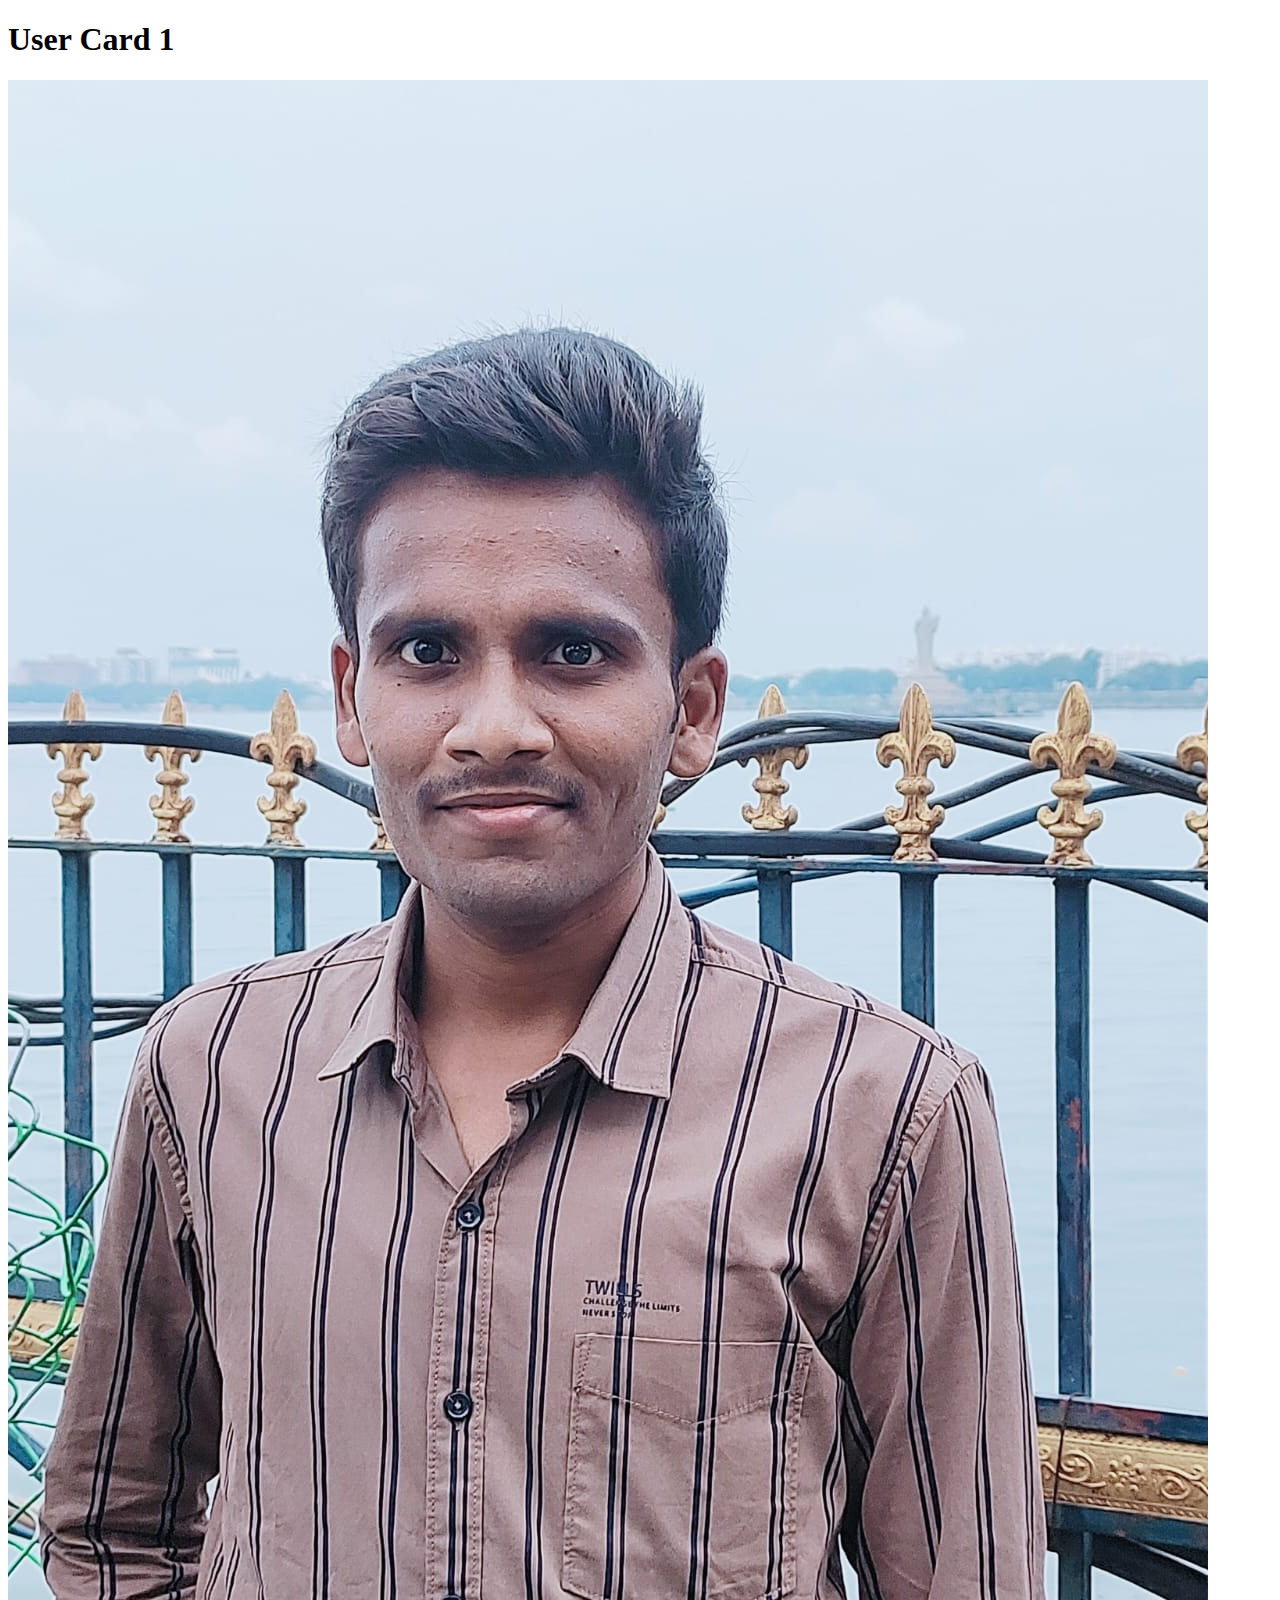
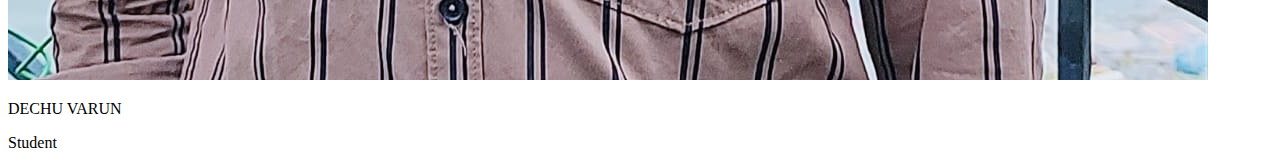
==== user1.html @ 0186ee12 "updation of user card" ====
<!DOCTYPE html>
<html lang="en">
<head>
    <meta charset="UTF-8">
    <meta http-equiv="X-UA-Compatible" content="IE=edge">
    <meta name="viewport" content="width=device-width, initial-scale=1.0">
    <title>Document</title>
</head>
<body>
    <h1>User Card 1</h1>
    <img src="./photo 1.jpeg" alt="">
    <p>DECHU VARUN</p>
    <p>Student</p>
</body>
</html>
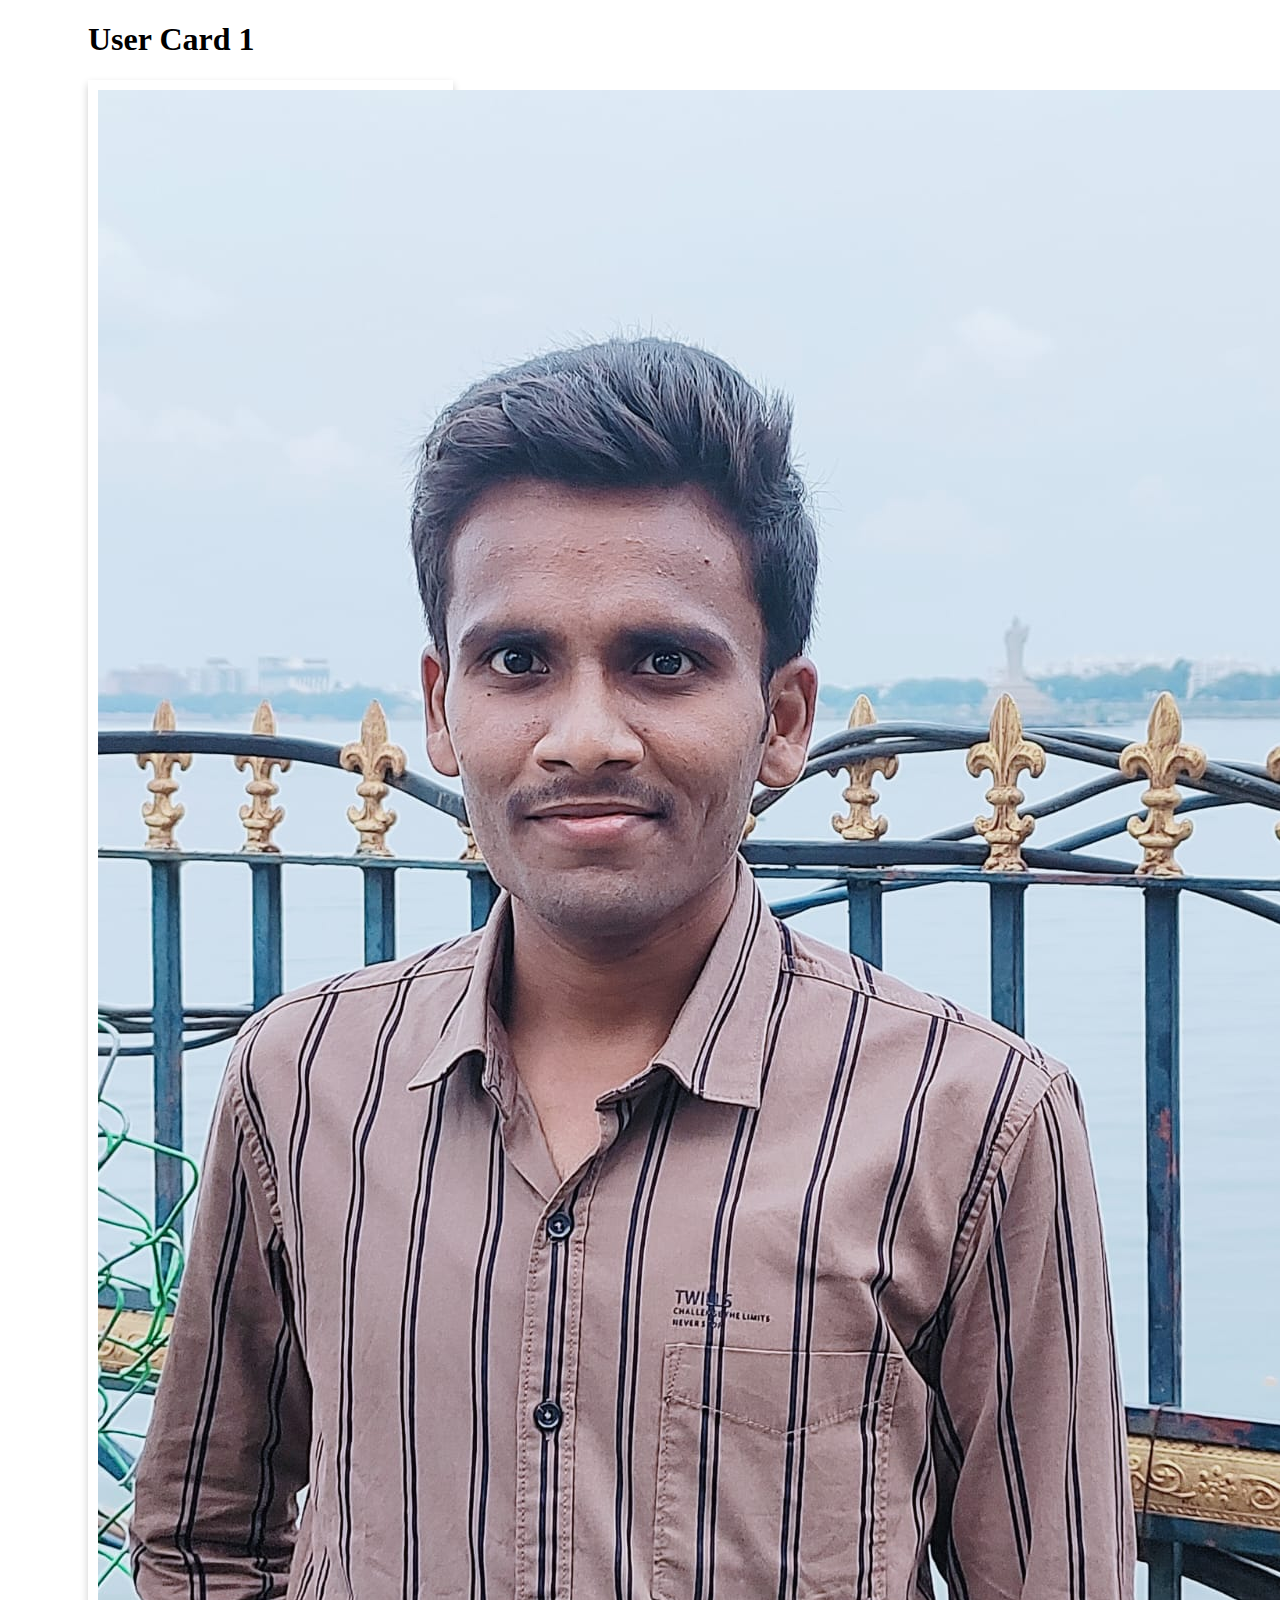
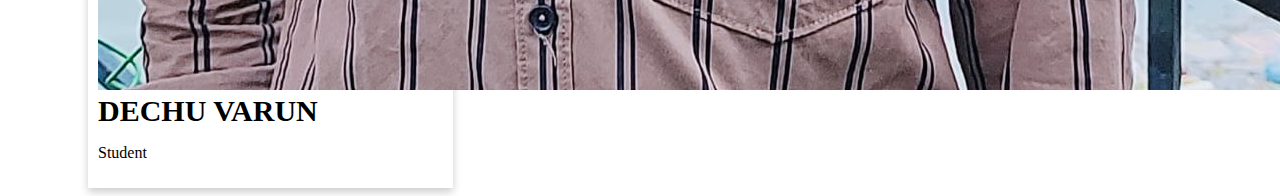
==== commit 754de6c1: "added styles to card" ====
--- a/user1.html
+++ b/user1.html
@@ -4,12 +4,17 @@
     <meta charset="UTF-8">
     <meta http-equiv="X-UA-Compatible" content="IE=edge">
     <meta name="viewport" content="width=device-width, initial-scale=1.0">
-    <title>Document</title>
+    <title>USER CARD 1</title>
+    <link rel="stylesheet" href="usercard_style.css">
 </head>
 <body>
+    <div class="container">
     <h1>User Card 1</h1>
-    <img src="./photo 1.jpeg" alt="">
-    <p>DECHU VARUN</p>
-    <p>Student</p>
+    <div class="card">
+        <img src="./photo 1.jpeg" alt="">
+        <p class="user_title">DECHU VARUN</p>
+        <p class="user_designation">Student</p>
+    </div> 
+</div>
 </body>
 </html>--- a/usercard_style.css
+++ b/usercard_style.css
@@ -0,0 +1,28 @@
+.container{
+    margin-left: 80px;
+}
+
+.card{
+   box-shadow: 0 4px 8px 0 rgba(0, 0, 0, 0.2);
+   width: 30%;
+   padding-left: 10px;
+   padding-top: 10px;
+   padding-bottom: 10px;
+   transition: 1s;
+}
+.card:hover{
+    box-shadow: 0 14px 18px 0 rgba(0, 0, 0, 0.2);
+}
+.user_title{
+    margin-top: 0;
+    font-size: 30px;
+    font-weight: bold;
+    margin-bottom: 0;
+}
+
+.user_deignation{
+    margin-top: 0;
+    font-size: 20px;
+    font-style: italic;
+    margin-bottom: 0;
+}
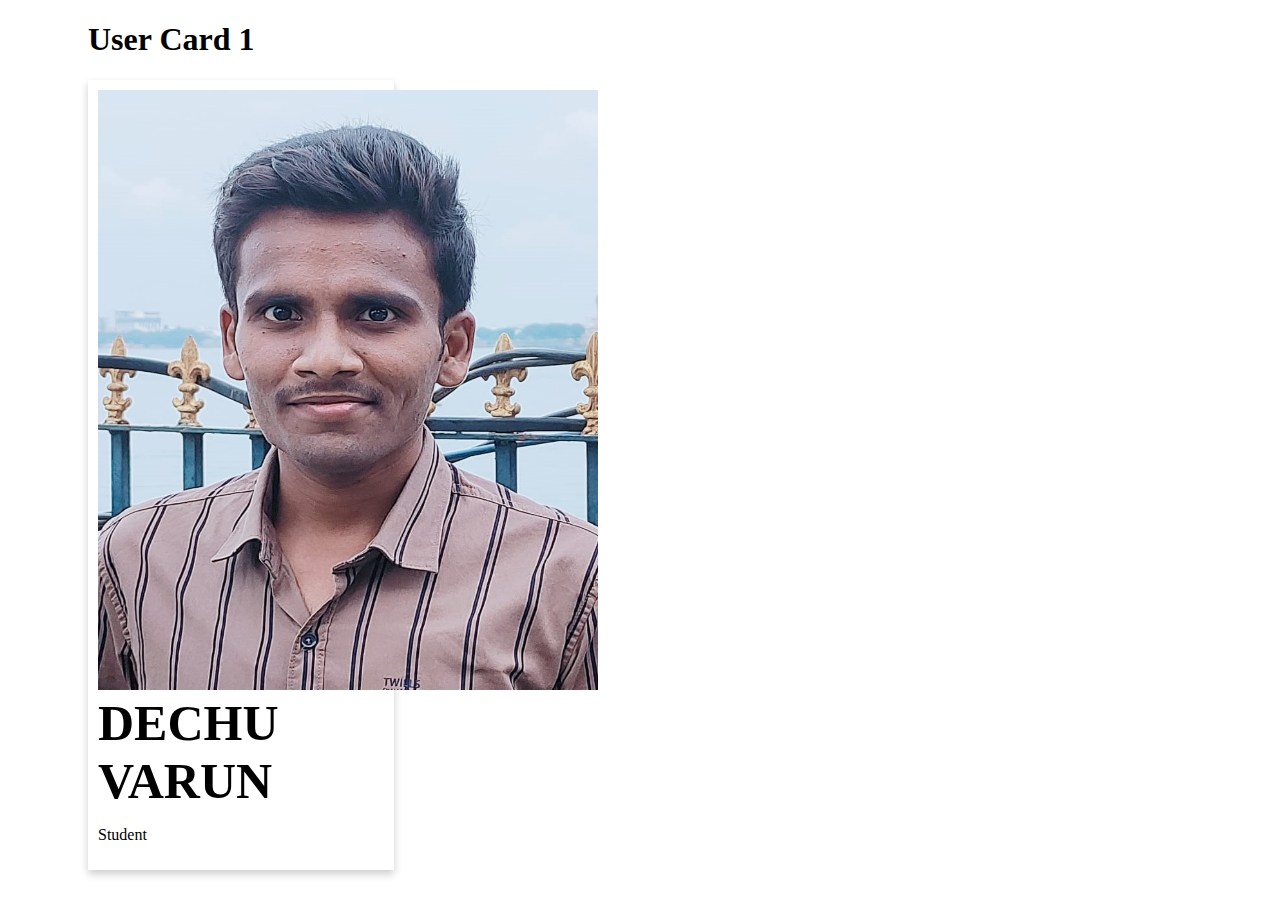
==== commit d6a331cc: "Changing card style" ====
--- a/user1.html
+++ b/user1.html
@@ -11,7 +11,7 @@
     <div class="container">
     <h1>User Card 1</h1>
     <div class="card">
-        <img src="./photo 1.jpeg" alt="">
+        <img src="./photo 1.jpeg" alt=""  width="500" height="600">
         <p class="user_title">DECHU VARUN</p>
         <p class="user_designation">Student</p>
     </div> 
--- a/usercard_style.css
+++ b/usercard_style.css
@@ -4,7 +4,7 @@
 
 .card{
    box-shadow: 0 4px 8px 0 rgba(0, 0, 0, 0.2);
-   width: 30%;
+   width: 25%;
    padding-left: 10px;
    padding-top: 10px;
    padding-bottom: 10px;
@@ -15,14 +15,19 @@
 }
 .user_title{
     margin-top: 0;
-    font-size: 30px;
+    font-size: 50px;
     font-weight: bold;
     margin-bottom: 0;
 }
 
 .user_deignation{
     margin-top: 0;
-    font-size: 20px;
+    font-size: 40px;
     font-style: italic;
     margin-bottom: 0;
 }
+
+.toggle{
+    background-color: rgb(240, 205, 10);
+    color: aqua ;
+}
